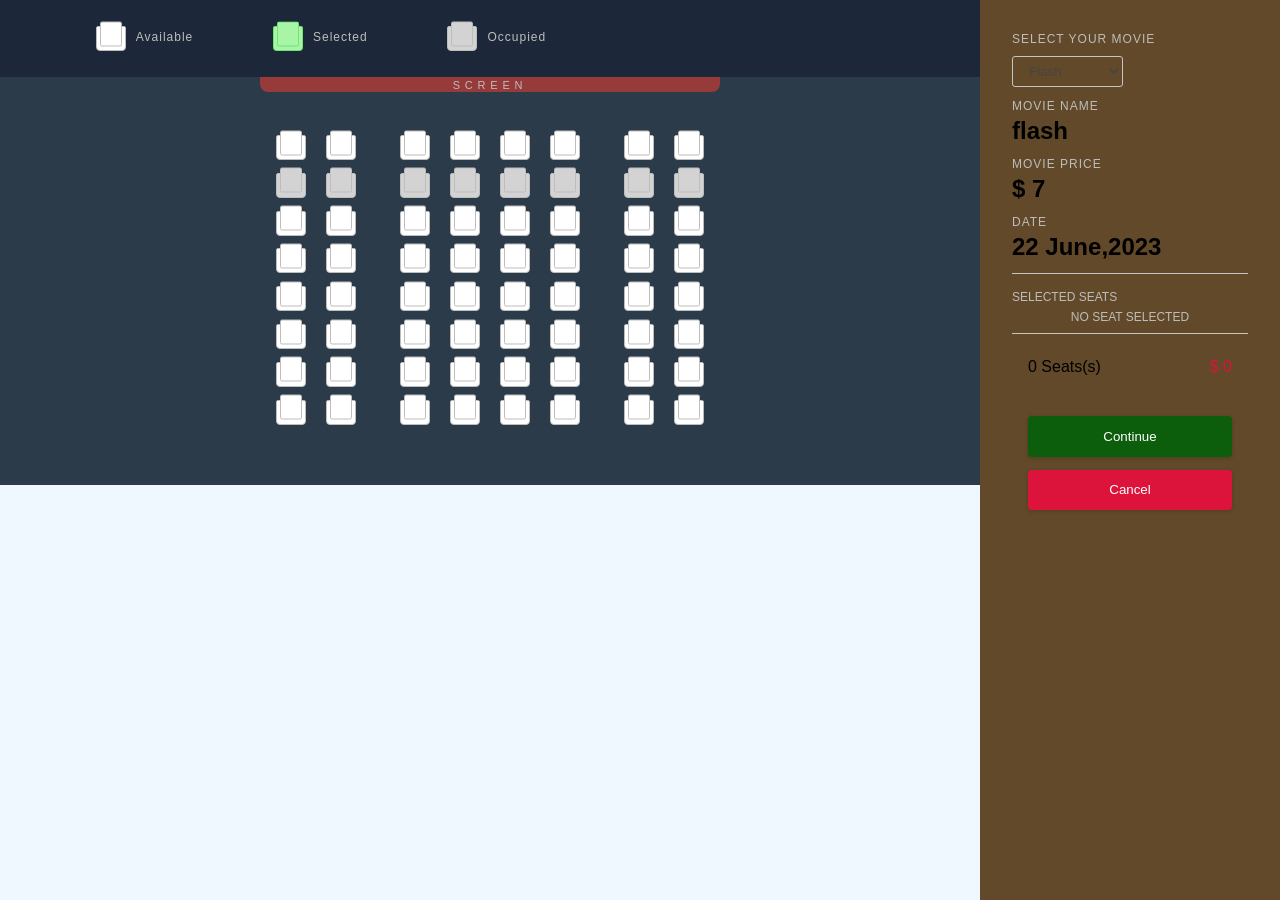
==== Seat Booking App (JS)/Seat Booking.html @ 6f0acfe9 "3 Music Player added" ====
<!DOCTYPE html>
<html lang="en">
<head>
    <meta charset="UTF-8">
    <title>Seat Booking</title>
    <link rel="stylesheet" href="style.css"></style>
</head>
<body>
<section id="section">
    <div class="container">
        <!-- leftCont -->
        <div class="leftCont">
            <div class="leftMainCont">
                <div class="legendContainer">
                    <ul>
                        <li>
                            <div class="seat legend"></div>
                            <small>Available</small>
                        </li>
                        <li>
                            <div class="seat legend selected"></div>
                            <small>Selected</small>
                        </li>
                        <li>
                            <div class="seat legend occupied"></div>
                            <small>Occupied</small>
                        </li>
                    </ul>
                </div>
                <!-- seat Container -->
                <div class="mainSeatCont">
                    <div class="screen">
                        <small>SCREEN</small>
                    </div>
                    <div class="seatCont" id="seatCont">
                        <div class="seatRowCont1 seatRowCont">
                            <div class="row">
                                <div class="seat"></div>
                                <div class="seat occupied"></div>
                                <div class="seat"></div>
                                <div class="seat"></div>
                                <div class="seat"></div>
                                <div class="seat"></div>
                                <div class="seat"></div>
                                <div class="seat"></div>
                            </div>
                            <div class="row">
                                <div class="seat"></div>
                                <div class="seat occupied"></div>
                                <div class="seat"></div>
                                <div class="seat"></div>
                                <div class="seat"></div>
                                <div class="seat"></div>
                                <div class="seat"></div>
                                <div class="seat"></div>
                            </div>
                        </div>
                        <div class="seatRowCont2 seatRowCont">
                            <div class="row">
                                <div class="seat"></div>
                                <div class="seat occupied"></div>
                                <div class="seat"></div>
                                <div class="seat"></div>
                                <div class="seat"></div>
                                <div class="seat"></div>
                                <div class="seat"></div>
                                <div class="seat"></div>
                            </div>
                            <div class="row">
                                <div class="seat"></div>
                                <div class="seat occupied"></div>
                                <div class="seat"></div>
                                <div class="seat"></div>
                                <div class="seat"></div>
                                <div class="seat"></div>
                                <div class="seat"></div>
                                <div class="seat"></div>
                            </div>
                            <div class="row">
                                <div class="seat"></div>
                                <div class="seat occupied"></div>
                                <div class="seat"></div>
                                <div class="seat"></div>
                                <div class="seat"></div>
                                <div class="seat"></div>
                                <div class="seat"></div>
                                <div class="seat"></div>
                            </div>
                            <div class="row">
                                <div class="seat"></div>
                                <div class="seat occupied"></div>
                                <div class="seat"></div>
                                <div class="seat"></div>
                                <div class="seat"></div>
                                <div class="seat"></div>
                                <div class="seat"></div>
                                <div class="seat"></div>
                            </div>
                        </div>
                        <div class="seatRowCont3 seatRowCont">
                            <div class="row">
                                <div class="seat"></div>
                                <div class="seat occupied"></div>
                                <div class="seat"></div>
                                <div class="seat"></div>
                                <div class="seat"></div>
                                <div class="seat"></div>
                                <div class="seat"></div>
                                <div class="seat"></div>
                            </div>
                            <div class="row">
                                <div class="seat"></div>
                                <div class="seat occupied"></div>
                                <div class="seat"></div>
                                <div class="seat"></div>
                                <div class="seat"></div>
                                <div class="seat"></div>
                                <div class="seat"></div>
                                <div class="seat"></div>
                            </div>
                        </div>
                    </div>
                </div>
            </div>
        </div>
        <!-- Right Cont -->
        <div class="rightCont">
            <div class="confirmCont">
                <div class="rightTopCont">

                    <!-- movie name -->
                    <div class="movieInfo">
                        <div class="selectMovie">
                            <label>
                                <p>Select Your Movie</p>
                                <select id="selectMovie"></select>
                            </label>
<!--                            <label>-->
<!--                                <p>Select your Artist</p>-->
<!--                                <select id="selectArtist"></select>-->
<!--                            </label>-->
                        </div>
                        <div class="movieName">
                            <p>MOVIE NAME</p>
                            <h1 id="movieName">flash</h1>
                        </div>
                        <div class="moviePrice">
                            <p>MOVIE PRICE</p>
                            <h1 id="moviePrice">$ 7</h1>
                        </div>
                        <div class="dateCont">
                            <p>Date</p>
                            <h2 class="date">22 June,2023</h2>
                        </div>
                    </div>
                </div>
                <div class="rightBottomCont">
                    <div class="selectedSeatCont">
                        <p>SELECTED SEATS</p>
                        <div class="selectedSeatsHolder" id="selectedSeatsHolder">
                            <span class="noSelected">No Seat Selected</span>
                        </div>
                    </div>
                    <!-- Seat number and price -->

                    <div class="numberOfSeatsCont">
                        <div class="numberOfSeatEl">
                            <p><span id="numberOfSeat">0</span> Seats(s)</p>
                        </div>
                        <div class="priceCont">
                            <p id="totalPrice">$ 0</p>
                        </div>
                    </div>
                    <!-- button Cont -->

                    <div class="buttonCont">
                        <div class="cancelBtn">
                            <button id="cancelBtn">Cancel</button>
                        </div>
                        <div class="proceedBtnEl">
                            <button id="proceedBtn">Continue</button>
                        </div>
                    </div>
                </div>
            </div>
        </div>
    </div>
</section>
<script src= "./script.js"></script>
</body>
</html>
---- Seat Booking App (JS)/style.css ----
* {
    padding: 0%;
    margin: 0%;
    box-sizing: border-box;
    font-family: sans-serif;
}
.leftCont {
    width: 100%;
    background-color: aliceblue;
}

.leftMainCont {
    width: 100%;
}
body {
    background-color: #f1f1f1;
}
.container .legendContainer {
    background-color: #1c2839;
    display: flex;
    padding: 1rem;
    width: 100%;
}

.container .legendContainer ul {
    width: 100%;
    display: flex;
    align-items: center;
    justify-content: space-evenly;
    list-style: none;
    max-width: 600px;
    margin: 0 auto;
    user-select: none;
}
.container .legendContainer ul li {
    display: flex;
    align-items: center;
    justify-content: center;
}
.container .legendContainer ul li small {
    color: #bdbdbd;
    font-size: 12px;
    letter-spacing: 1px;
    margin-bottom: 4px;
}

.container .leftMainCont .seat {
    height: 25px;
    width: 30px;
    border: 1px solid #bdbdbd;
    border-radius: 2px 2px 4px 4px;
    margin: 10px;
    margin-bottom: 0.8rem;
    position: relative;
    cursor: pointer;
    background-color: #fff;
    transition: 0.3s ease background-color;
}
.container .leftMainCont .seat::after {
    content: "";
    height: 23px;
    width: 20px;
    border: 1px solid #bdbdbd;
    position: absolute;
    left: 50%;
    top: 29%;
    transform: translate(-50%, -50%);
    background-color: #fff;
    border-radius: 2px 2px;
    transition: 0.3s ease background-color;
}

.container .leftMainCont .seat:hover,
.container .leftMainCont .seat:hover::after {
    background-color: #e6e6e6;
}

.container .legendContainer .seat {
    cursor: default;
    margin-bottom: 10px;
}
.container .legendContainer .seat:hover,
.container .legendContainer .seat:hover::after {
    background-color: #fff;
}
.container .leftMainCont .seat.occupied,
.container .leftMainCont .seat.occupied::after {
    background-color: lightgray;
}
.container .leftMainCont .seat.selected,
.container .leftMainCont .seat.selected::after {
    background-color: rgb(168, 245, 168);
    border-color: rgba(0, 190, 0, 0.336);
}

.container .mainSeatCont {
    background-color: #2b3b49;
    height: 100%;
    padding: 3rem 1rem;
    position: relative;
    min-width: 100%;
    overflow-x: auto;
    margin: 0% auto;
}

.container .mainSeatCont .seatCont {
    display: flex;
    align-items: center;
    justify-content: center;
}
.container .mainSeatCont .seatCont .seatRowCont {
    display: flex;
}
.container .mainSeatCont .seatCont .seatRowCont2 {
    margin: 0 1.5rem;
}
.container .leftMainCont .screen {
    height: 15px;
    width: 65%;
    background-color: #973a3a;
    position: absolute;
    top: 0;
    left: 50%;
    transform: translateX(-50%);
    display: flex;
    align-items: center;
    justify-content: center;
    border-radius: 0 0 8px 8px;
    max-width: 460px;
    user-select: none;
    margin: 0 auto;
}
.container .leftMainCont .screen small {
    color: #bdbdbd;
    font-size: 11px;
    letter-spacing: 0.3rem;
}
/*  */
.container .confirmCont {
    background-color: #614929;
    display: flex;
    flex-direction: column;
    padding: 2rem;
}
.container .confirmCont .rightTopCont {
    display: flex;
    flex-direction: column;
    justify-content: flex-start;
    align-items: flex-start;
    border-bottom: 1px solid #c4c4c4;
}
.container .confirmCont .movieInfo div {
    margin-bottom: 0.8rem;
}
.container .confirmCont .movieInfo p {
    color: #bdbdbd;
    text-transform: uppercase;
    letter-spacing: 1px;
    font-size: 12px;
    margin-bottom: 0.2rem;
}
.container .confirmCont .movieInfo .dateOn {
    color: #414141;
    font-size: 14px;
    margin-top: 0.4rem;
}
.container .confirmCont .selectMovie select {
    padding: 0.375rem 0.75rem;
    border: 1px solid #c4c4c4;
    outline: none;
    border-radius: 3px;
    color: #494444;
    font-family: inherit;
    margin-top: 0.4rem;
    background-color: transparent;
}
.container .confirmCont .movieInfo h1 {
    color: #000000;
    margin-top: 0.2rem;
}

.container .confirmCont .rightBottomCont .selectedSeatCont {
    border-bottom: 1px solid #c4c4c4;
    padding: 1rem 0;
}
.container .confirmCont .rightBottomCont .selectedSeatCont p {
    font-size: 12px;
    color: #bdbdbd;
}
.container .rightBottomCont .noSelected {
    text-align: center;
    color: crimson;
    position: absolute;
    top: 50%;
    left: 50%;
    transform: translate(-50%, -50%);
    font-size: 12px;
    color: #bdbdbd;
    text-transform: uppercase;
    width: 200px;
}
.container .confirmCont .rightBottomCont .selectedSeatCont .selectedSeat {
    border: 1px solid lightgreen;
    color: lightgreen;
    padding: 0.375rem 1.8rem;
    border-radius: 3px;
    user-select: none;
    min-width: 77.3px;
    max-width: 77.3px;
    display: flex;
    align-items: center;
    justify-content: center;
    float: left;
}
.container .confirmCont .rightBottomCont .selectedSeatCont .selectedSeat:hover {
    background-color: rgba(144, 238, 144, 0.151);
    transition: 0.3s ease background-color;
}
.container
.confirmCont
.rightBottomCont
.selectedSeatCont
.selectedSeatsHolder {
    display: grid;
    grid-template-columns: repeat(auto-fit, minmax(67.3px, 67px));
    grid-column-gap: 1rem;
    grid-row-gap: 0.5rem;
    margin-top: 0.8rem;
    grid-auto-columns: auto;
    position: relative;
}
.container .confirmCont .rightBottomCont .numberOfSeatsCont {
    display: flex;
    justify-content: space-between;
    width: 100%;
    align-items: center;
    padding: 1.5rem 1rem;
    user-select: none;
}
.container .confirmCont .rightBottomCont .numberOfSeatsCont .numberOfSeat p {
    color: #414141;
    font-size: 13px;
}
.container .confirmCont .rightBottomCont .numberOfSeatsCont .priceCont {
    color: crimson;
}
.container .confirmCont .rightBottomCont .buttonCont {
    display: flex;
    justify-content: space-between;
    padding: 1rem;
}
.container .confirmCont .rightBottomCont .buttonCont button {
    padding: 0.75rem 2rem;
    cursor: pointer;
    border: none;
    outline: none;
    background-color: transparent;
    color: #fff;
    border-radius: 4px;
}
.container .confirmCont .rightBottomCont .buttonCont .cancelBtn button {
    background-color: crimson;
    box-shadow: rgba(0, 0, 0, 0.16) 0px 1px 4px;
}
.container .confirmCont .rightBottomCont .buttonCont .cancelBtn button:hover {
    background-color: rgb(204, 0, 41);
    transition: 0.3s ease background-color;
}
.container .confirmCont .rightBottomCont .buttonCont .proceedBtnEl button {
    background-color: #0c5e0c;
    box-shadow: rgba(0, 0, 0, 0.16) 0px 1px 4px;
    transition: 0.3s ease background-color;
}
.container
.confirmCont
.rightBottomCont
.buttonCont
.proceedBtnEl
button:hover {
    background-color: rgba(84, 216, 84, 0.808);
}

/* Success Modal */
body.modal-active {
    overflow: hidden;
    padding-right: 17px;
}
.overlay {
    position: fixed;
    height: 100vh;
    width: 100%;
    background-color: #000;
    top: 0%;
    left: 0%;
    opacity: 0.3;
    display: none;
}
body.modal-active .overlay {
    display: block;
}

.successModal {
    width: 80%;
    max-width: 450px;
    background-color: #fff;
    position: fixed;
    top: 50%;
    display: flex;
    align-items: center;
    justify-content: center;
    flex-direction: column;
    border-radius: 0.4rem;
    box-shadow: rgba(99, 99, 99, 0.2) 0px 2px 8px 0px;
    padding: 1rem;
    left: 50%;
    transform: translate(-50%, -50%);
    text-align: center;
    background-image: url(https://github.com/Dinesh1042/Vanilla-JavaScript-Projects/blob/main/Movie%20Booking/asset/c1.png?raw=true);
    background-size: 140%;
    background-position: top center;
    user-select: none;
    z-index: 11;
    animation: 1s ease modalAnimation;
}
.successModal .modalTop {
    padding: 1rem;
}
.successModal .modalTop img {
    width: 100px;
}
.successModal .modalCenter {
    padding: 0.5rem 2.5rem;
}
.successModal .modalCenter h1 {
    color: #414141;
}
.successModal .modalCenter p {
    color: #686868;
    margin-top: 0.5rem;
}
.successModal .modalBottom {
    margin-top: 1rem;
}
.successModal .modalBottom button {
    background-color: lightgreen;
    border: none;
    outline: none;
    padding: 0.75rem 1.3rem;
    border-radius: 0.2rem;
    cursor: pointer;
    color: #fff;
    box-shadow: rgba(0, 0, 0, 0.16) 0px 1px 4px;
    transition: 0.3s ease background-color;
}
.successModal .modalBottom button:hover {
    background-color: rgba(84, 216, 84, 0.808);
}
/* Desktop */

@media (min-width: 800px) {
    .container {
        display: flex;
    }
    .container .confirmCont {
        min-width: 300px;
        max-width: 300px;
        float: right;
        padding: 2rem;
        min-height: 100vh;
    }
    .container .legendContainer {
        justify-content: start;
        align-items: flex-start;
    }
    .container .legendContainer ul {
        margin: unset;
    }
    .container .confirmCont .rightBottomCont .buttonCont {
        flex-direction: column-reverse;
    }
    .container .confirmCont .rightBottomCont .buttonCont button {
        width: 100%;
        padding: 0.8rem 0.75rem;
        margin-bottom: 0.8rem;
    }
}
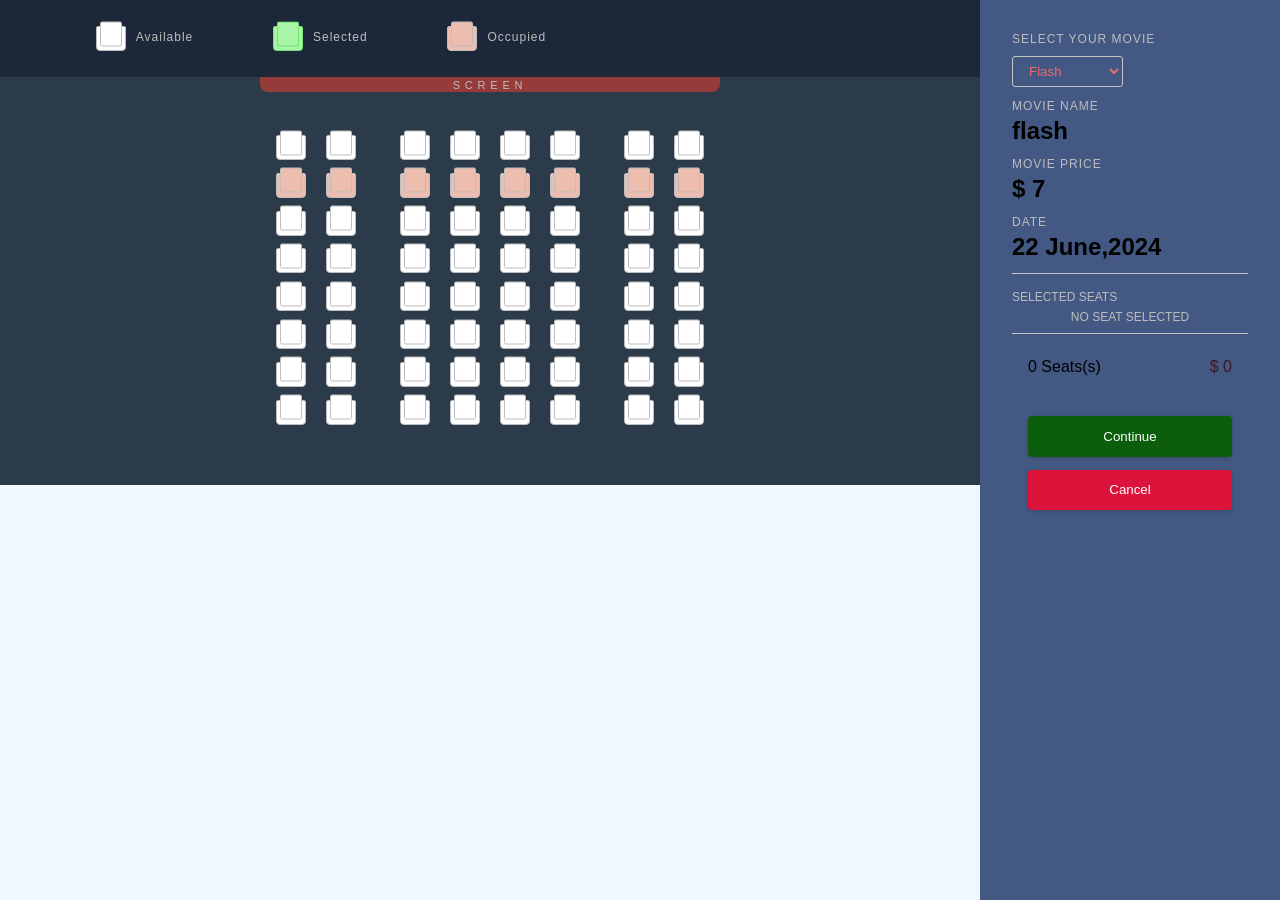
==== commit adef26b3: "All projects added" ====
--- a/Seat Booking App (JS)/Seat Booking.html
+++ b/Seat Booking App (JS)/Seat Booking.html
@@ -135,10 +135,7 @@
                                 <p>Select Your Movie</p>
                                 <select id="selectMovie"></select>
                             </label>
-<!--                            <label>-->
-<!--                                <p>Select your Artist</p>-->
-<!--                                <select id="selectArtist"></select>-->
-<!--                            </label>-->
+                        
                         </div>
                         <div class="movieName">
                             <p>MOVIE NAME</p>
@@ -150,7 +147,7 @@
                         </div>
                         <div class="dateCont">
                             <p>Date</p>
-                            <h2 class="date">22 June,2023</h2>
+                            <h2 class="date">22 June,2024</h2>
                         </div>
                     </div>
                 </div>
--- a/Seat Booking App (JS)/style.css
+++ b/Seat Booking App (JS)/style.css
@@ -1,386 +1,386 @@
 * {
-    padding: 0%;
-    margin: 0%;
-    box-sizing: border-box;
-    font-family: sans-serif;
+  padding: 0%;
+  margin: 0%;
+  box-sizing: border-box;
+  font-family: sans-serif;
 }
 .leftCont {
-    width: 100%;
-    background-color: aliceblue;
+  width: 100%;
+  background-color: aliceblue;
 }
 
 .leftMainCont {
-    width: 100%;
+  width: 100%;
 }
 body {
-    background-color: #f1f1f1;
+  background-color: #f1f1f1;
 }
 .container .legendContainer {
-    background-color: #1c2839;
-    display: flex;
-    padding: 1rem;
-    width: 100%;
+  background-color: #1c2839;
+  display: flex;
+  padding: 1rem;
+  width: 100%;
 }
 
 .container .legendContainer ul {
-    width: 100%;
-    display: flex;
-    align-items: center;
-    justify-content: space-evenly;
-    list-style: none;
-    max-width: 600px;
-    margin: 0 auto;
-    user-select: none;
+  width: 100%;
+  display: flex;
+  align-items: center;
+  justify-content: space-evenly;
+  list-style: none;
+  max-width: 600px;
+  margin: 0 auto;
+  user-select: none;
 }
 .container .legendContainer ul li {
-    display: flex;
-    align-items: center;
-    justify-content: center;
+  display: flex;
+  align-items: center;
+  justify-content: center;
 }
 .container .legendContainer ul li small {
-    color: #bdbdbd;
-    font-size: 12px;
-    letter-spacing: 1px;
-    margin-bottom: 4px;
+  color: #bdbdbd;
+  font-size: 12px;
+  letter-spacing: 1px;
+  margin-bottom: 4px;
 }
 
 .container .leftMainCont .seat {
-    height: 25px;
-    width: 30px;
-    border: 1px solid #bdbdbd;
-    border-radius: 2px 2px 4px 4px;
-    margin: 10px;
-    margin-bottom: 0.8rem;
-    position: relative;
-    cursor: pointer;
-    background-color: #fff;
-    transition: 0.3s ease background-color;
+  height: 25px;
+  width: 30px;
+  border: 1px solid #bdbdbd;
+  border-radius: 2px 2px 4px 4px;
+  margin: 10px;
+  margin-bottom: 0.8rem;
+  position: relative;
+  cursor: pointer;
+  background-color: #fff;
+  transition: 0.3s ease background-color;
 }
 .container .leftMainCont .seat::after {
-    content: "";
-    height: 23px;
-    width: 20px;
-    border: 1px solid #bdbdbd;
-    position: absolute;
-    left: 50%;
-    top: 29%;
-    transform: translate(-50%, -50%);
-    background-color: #fff;
-    border-radius: 2px 2px;
-    transition: 0.3s ease background-color;
+  content: "";
+  height: 23px;
+  width: 20px;
+  border: 1px solid #bdbdbd;
+  position: absolute;
+  left: 50%;
+  top: 29%;
+  transform: translate(-50%, -50%);
+  background-color: #fff;
+  border-radius: 2px 2px;
+  transition: 0.3s ease background-color;
 }
 
 .container .leftMainCont .seat:hover,
 .container .leftMainCont .seat:hover::after {
-    background-color: #e6e6e6;
+  background-color: #e6e6e6;
 }
 
 .container .legendContainer .seat {
-    cursor: default;
-    margin-bottom: 10px;
+  cursor: default;
+  margin-bottom: 10px;
 }
 .container .legendContainer .seat:hover,
 .container .legendContainer .seat:hover::after {
-    background-color: #fff;
+  background-color: #fff;
 }
 .container .leftMainCont .seat.occupied,
 .container .leftMainCont .seat.occupied::after {
-    background-color: lightgray;
+  background-color: rgb(237, 189, 175);
 }
 .container .leftMainCont .seat.selected,
 .container .leftMainCont .seat.selected::after {
-    background-color: rgb(168, 245, 168);
-    border-color: rgba(0, 190, 0, 0.336);
+  background-color: rgb(168, 245, 168);
+  border-color: rgba(0, 190, 0, 0.336);
 }
 
 .container .mainSeatCont {
-    background-color: #2b3b49;
-    height: 100%;
-    padding: 3rem 1rem;
-    position: relative;
-    min-width: 100%;
-    overflow-x: auto;
-    margin: 0% auto;
+  background-color: #2b3b49;
+  height: 100%;
+  padding: 3rem 1rem;
+  position: relative;
+  min-width: 100%;
+  overflow-x: auto;
+  margin: 0% auto;
 }
 
 .container .mainSeatCont .seatCont {
-    display: flex;
-    align-items: center;
-    justify-content: center;
+  display: flex;
+  align-items: center;
+  justify-content: center;
 }
 .container .mainSeatCont .seatCont .seatRowCont {
-    display: flex;
+  display: flex;
 }
 .container .mainSeatCont .seatCont .seatRowCont2 {
-    margin: 0 1.5rem;
+  margin: 0 1.5rem;
 }
 .container .leftMainCont .screen {
-    height: 15px;
-    width: 65%;
-    background-color: #973a3a;
-    position: absolute;
-    top: 0;
-    left: 50%;
-    transform: translateX(-50%);
-    display: flex;
-    align-items: center;
-    justify-content: center;
-    border-radius: 0 0 8px 8px;
-    max-width: 460px;
-    user-select: none;
-    margin: 0 auto;
+  height: 15px;
+  width: 65%;
+  background-color: #973a3a;
+  position: absolute;
+  top: 0;
+  left: 50%;
+  transform: translateX(-50%);
+  display: flex;
+  align-items: center;
+  justify-content: center;
+  border-radius: 0 0 8px 8px;
+  max-width: 460px;
+  user-select: none;
+  margin: 0 auto;
 }
 .container .leftMainCont .screen small {
-    color: #bdbdbd;
-    font-size: 11px;
-    letter-spacing: 0.3rem;
+  color: #bdbdbd;
+  font-size: 11px;
+  letter-spacing: 0.3rem;
 }
 /*  */
 .container .confirmCont {
-    background-color: #614929;
-    display: flex;
-    flex-direction: column;
-    padding: 2rem;
+  background-color: #435882;
+  display: flex;
+  flex-direction: column;
+  padding: 2rem;
 }
 .container .confirmCont .rightTopCont {
-    display: flex;
-    flex-direction: column;
-    justify-content: flex-start;
-    align-items: flex-start;
-    border-bottom: 1px solid #c4c4c4;
+  display: flex;
+  flex-direction: column;
+  justify-content: flex-start;
+  align-items: flex-start;
+  border-bottom: 1px solid #c4c4c4;
 }
 .container .confirmCont .movieInfo div {
-    margin-bottom: 0.8rem;
+  margin-bottom: 0.8rem;
 }
 .container .confirmCont .movieInfo p {
-    color: #bdbdbd;
-    text-transform: uppercase;
-    letter-spacing: 1px;
-    font-size: 12px;
-    margin-bottom: 0.2rem;
+  color: #bdbdbd;
+  text-transform: uppercase;
+  letter-spacing: 1px;
+  font-size: 12px;
+  margin-bottom: 0.2rem;
 }
 .container .confirmCont .movieInfo .dateOn {
-    color: #414141;
-    font-size: 14px;
-    margin-top: 0.4rem;
+  color: #414141;
+  font-size: 14px;
+  margin-top: 0.4rem;
 }
 .container .confirmCont .selectMovie select {
-    padding: 0.375rem 0.75rem;
-    border: 1px solid #c4c4c4;
-    outline: none;
-    border-radius: 3px;
-    color: #494444;
-    font-family: inherit;
-    margin-top: 0.4rem;
-    background-color: transparent;
+  padding: 0.375rem 0.75rem;
+  border: 1px solid #c4c4c4;
+  outline: none;
+  border-radius: 3px;
+  color: #e66b6b;
+  font-family: inherit;
+  margin-top: 0.4rem;
+  background-color: transparent;
 }
 .container .confirmCont .movieInfo h1 {
-    color: #000000;
-    margin-top: 0.2rem;
+  color: #000000;
+  margin-top: 0.2rem;
 }
 
 .container .confirmCont .rightBottomCont .selectedSeatCont {
-    border-bottom: 1px solid #c4c4c4;
-    padding: 1rem 0;
+  border-bottom: 1px solid #c4c4c4;
+  padding: 1rem 0;
 }
 .container .confirmCont .rightBottomCont .selectedSeatCont p {
-    font-size: 12px;
-    color: #bdbdbd;
+  font-size: 12px;
+  color: #bdbdbd;
 }
 .container .rightBottomCont .noSelected {
-    text-align: center;
-    color: crimson;
-    position: absolute;
-    top: 50%;
-    left: 50%;
-    transform: translate(-50%, -50%);
-    font-size: 12px;
-    color: #bdbdbd;
-    text-transform: uppercase;
-    width: 200px;
+  text-align: center;
+  color: crimson;
+  position: absolute;
+  top: 50%;
+  left: 50%;
+  transform: translate(-50%, -50%);
+  font-size: 12px;
+  color: #bdbdbd;
+  text-transform: uppercase;
+  width: 200px;
 }
 .container .confirmCont .rightBottomCont .selectedSeatCont .selectedSeat {
-    border: 1px solid lightgreen;
-    color: lightgreen;
-    padding: 0.375rem 1.8rem;
-    border-radius: 3px;
-    user-select: none;
-    min-width: 77.3px;
-    max-width: 77.3px;
-    display: flex;
-    align-items: center;
-    justify-content: center;
-    float: left;
+  border: 1px solid lightgreen;
+  color: lightgreen;
+  padding: 0.375rem 1.8rem;
+  border-radius: 3px;
+  user-select: none;
+  min-width: 77.3px;
+  max-width: 77.3px;
+  display: flex;
+  align-items: center;
+  justify-content: center;
+  float: left;
 }
 .container .confirmCont .rightBottomCont .selectedSeatCont .selectedSeat:hover {
-    background-color: rgba(144, 238, 144, 0.151);
-    transition: 0.3s ease background-color;
+  background-color: rgba(144, 238, 144, 0.151);
+  transition: 0.3s ease background-color;
 }
 .container
-.confirmCont
-.rightBottomCont
-.selectedSeatCont
-.selectedSeatsHolder {
-    display: grid;
-    grid-template-columns: repeat(auto-fit, minmax(67.3px, 67px));
-    grid-column-gap: 1rem;
-    grid-row-gap: 0.5rem;
-    margin-top: 0.8rem;
-    grid-auto-columns: auto;
-    position: relative;
+  .confirmCont
+  .rightBottomCont
+  .selectedSeatCont
+  .selectedSeatsHolder {
+  display: grid;
+  grid-template-columns: repeat(auto-fit, minmax(67.3px, 67px));
+  grid-column-gap: 1rem;
+  grid-row-gap: 0.5rem;
+  margin-top: 0.8rem;
+  grid-auto-columns: auto;
+  position: relative;
 }
 .container .confirmCont .rightBottomCont .numberOfSeatsCont {
-    display: flex;
-    justify-content: space-between;
-    width: 100%;
-    align-items: center;
-    padding: 1.5rem 1rem;
-    user-select: none;
+  display: flex;
+  justify-content: space-between;
+  width: 100%;
+  align-items: center;
+  padding: 1.5rem 1rem;
+  user-select: none;
 }
 .container .confirmCont .rightBottomCont .numberOfSeatsCont .numberOfSeat p {
-    color: #414141;
-    font-size: 13px;
+  color: #414141;
+  font-size: 13px;
 }
 .container .confirmCont .rightBottomCont .numberOfSeatsCont .priceCont {
-    color: crimson;
+  color: rgb(63, 23, 32);
 }
 .container .confirmCont .rightBottomCont .buttonCont {
-    display: flex;
-    justify-content: space-between;
-    padding: 1rem;
+  display: flex;
+  justify-content: space-between;
+  padding: 1rem;
 }
 .container .confirmCont .rightBottomCont .buttonCont button {
-    padding: 0.75rem 2rem;
-    cursor: pointer;
-    border: none;
-    outline: none;
-    background-color: transparent;
-    color: #fff;
-    border-radius: 4px;
+  padding: 0.75rem 2rem;
+  cursor: pointer;
+  border: none;
+  outline: none;
+  background-color: transparent;
+  color: #fff;
+  border-radius: 4px;
 }
 .container .confirmCont .rightBottomCont .buttonCont .cancelBtn button {
-    background-color: crimson;
-    box-shadow: rgba(0, 0, 0, 0.16) 0px 1px 4px;
+  background-color: crimson;
+  box-shadow: rgba(0, 0, 0, 0.16) 0px 1px 4px;
 }
 .container .confirmCont .rightBottomCont .buttonCont .cancelBtn button:hover {
-    background-color: rgb(204, 0, 41);
-    transition: 0.3s ease background-color;
+  background-color: rgb(204, 0, 41);
+  transition: 0.3s ease background-color;
 }
 .container .confirmCont .rightBottomCont .buttonCont .proceedBtnEl button {
-    background-color: #0c5e0c;
-    box-shadow: rgba(0, 0, 0, 0.16) 0px 1px 4px;
-    transition: 0.3s ease background-color;
+  background-color: #0c5e0c;
+  box-shadow: rgba(0, 0, 0, 0.16) 0px 1px 4px;
+  transition: 0.3s ease background-color;
 }
 .container
-.confirmCont
-.rightBottomCont
-.buttonCont
-.proceedBtnEl
-button:hover {
-    background-color: rgba(84, 216, 84, 0.808);
+  .confirmCont
+  .rightBottomCont
+  .buttonCont
+  .proceedBtnEl
+  button:hover {
+  background-color: rgba(84, 216, 84, 0.808);
 }
 
 /* Success Modal */
 body.modal-active {
-    overflow: hidden;
-    padding-right: 17px;
+  overflow: hidden;
+  padding-right: 17px;
 }
 .overlay {
-    position: fixed;
-    height: 100vh;
+  position: fixed;
+  height: 100vh;
+  width: 100%;
+  background-color: #000;
+  top: 0%;
+  left: 0%;
+  opacity: 0.3;
+  display: none;
+}
+body.modal-active .overlay {
+  display: block;
+}
+
+.successModal {
+  width: 80%;
+  max-width: 450px;
+  background-color: #fff;
+  position: fixed;
+  top: 50%;
+  display: flex;
+  align-items: center;
+  justify-content: center;
+  flex-direction: column;
+  border-radius: 0.4rem;
+  box-shadow: rgba(99, 99, 99, 0.2) 0px 2px 8px 0px;
+  padding: 1rem;
+  left: 50%;
+  transform: translate(-50%, -50%);
+  text-align: center;
+  background-image: url(https://github.com/Dinesh1042/Vanilla-JavaScript-Projects/blob/main/Movie%20Booking/asset/c1.png?raw=true);
+  background-size: 140%;
+  background-position: top center;
+  user-select: none;
+  z-index: 11;
+  animation: 1s ease modalAnimation;
+}
+.successModal .modalTop {
+  padding: 1rem;
+}
+.successModal .modalTop img {
+  width: 100px;
+}
+.successModal .modalCenter {
+  padding: 0.5rem 2.5rem;
+}
+.successModal .modalCenter h1 {
+  color: #414141;
+}
+.successModal .modalCenter p {
+  color: #686868;
+  margin-top: 0.5rem;
+}
+.successModal .modalBottom {
+  margin-top: 1rem;
+}
+.successModal .modalBottom button {
+  background-color: lightgreen;
+  border: none;
+  outline: none;
+  padding: 0.75rem 1.3rem;
+  border-radius: 0.2rem;
+  cursor: pointer;
+  color: #fff;
+  box-shadow: rgba(0, 0, 0, 0.16) 0px 1px 4px;
+  transition: 0.3s ease background-color;
+}
+.successModal .modalBottom button:hover {
+  background-color: rgba(84, 216, 84, 0.808);
+}
+/* Desktop */
+
+@media (min-width: 800px) {
+  .container {
+    display: flex;
+  }
+  .container .confirmCont {
+    min-width: 300px;
+    max-width: 300px;
+    float: right;
+    padding: 2rem;
+    min-height: 100vh;
+  }
+  .container .legendContainer {
+    justify-content: start;
+    align-items: flex-start;
+  }
+  .container .legendContainer ul {
+    margin: unset;
+  }
+  .container .confirmCont .rightBottomCont .buttonCont {
+    flex-direction: column-reverse;
+  }
+  .container .confirmCont .rightBottomCont .buttonCont button {
     width: 100%;
-    background-color: #000;
-    top: 0%;
-    left: 0%;
-    opacity: 0.3;
-    display: none;
-}
-body.modal-active .overlay {
-    display: block;
-}
-
-.successModal {
-    width: 80%;
-    max-width: 450px;
-    background-color: #fff;
-    position: fixed;
-    top: 50%;
-    display: flex;
-    align-items: center;
-    justify-content: center;
-    flex-direction: column;
-    border-radius: 0.4rem;
-    box-shadow: rgba(99, 99, 99, 0.2) 0px 2px 8px 0px;
-    padding: 1rem;
-    left: 50%;
-    transform: translate(-50%, -50%);
-    text-align: center;
-    background-image: url(https://github.com/Dinesh1042/Vanilla-JavaScript-Projects/blob/main/Movie%20Booking/asset/c1.png?raw=true);
-    background-size: 140%;
-    background-position: top center;
-    user-select: none;
-    z-index: 11;
-    animation: 1s ease modalAnimation;
-}
-.successModal .modalTop {
-    padding: 1rem;
-}
-.successModal .modalTop img {
-    width: 100px;
-}
-.successModal .modalCenter {
-    padding: 0.5rem 2.5rem;
-}
-.successModal .modalCenter h1 {
-    color: #414141;
-}
-.successModal .modalCenter p {
-    color: #686868;
-    margin-top: 0.5rem;
-}
-.successModal .modalBottom {
-    margin-top: 1rem;
-}
-.successModal .modalBottom button {
-    background-color: lightgreen;
-    border: none;
-    outline: none;
-    padding: 0.75rem 1.3rem;
-    border-radius: 0.2rem;
-    cursor: pointer;
-    color: #fff;
-    box-shadow: rgba(0, 0, 0, 0.16) 0px 1px 4px;
-    transition: 0.3s ease background-color;
-}
-.successModal .modalBottom button:hover {
-    background-color: rgba(84, 216, 84, 0.808);
-}
-/* Desktop */
-
-@media (min-width: 800px) {
-    .container {
-        display: flex;
-    }
-    .container .confirmCont {
-        min-width: 300px;
-        max-width: 300px;
-        float: right;
-        padding: 2rem;
-        min-height: 100vh;
-    }
-    .container .legendContainer {
-        justify-content: start;
-        align-items: flex-start;
-    }
-    .container .legendContainer ul {
-        margin: unset;
-    }
-    .container .confirmCont .rightBottomCont .buttonCont {
-        flex-direction: column-reverse;
-    }
-    .container .confirmCont .rightBottomCont .buttonCont button {
-        width: 100%;
-        padding: 0.8rem 0.75rem;
-        margin-bottom: 0.8rem;
-    }
-}+    padding: 0.8rem 0.75rem;
+    margin-bottom: 0.8rem;
+  }
+}
